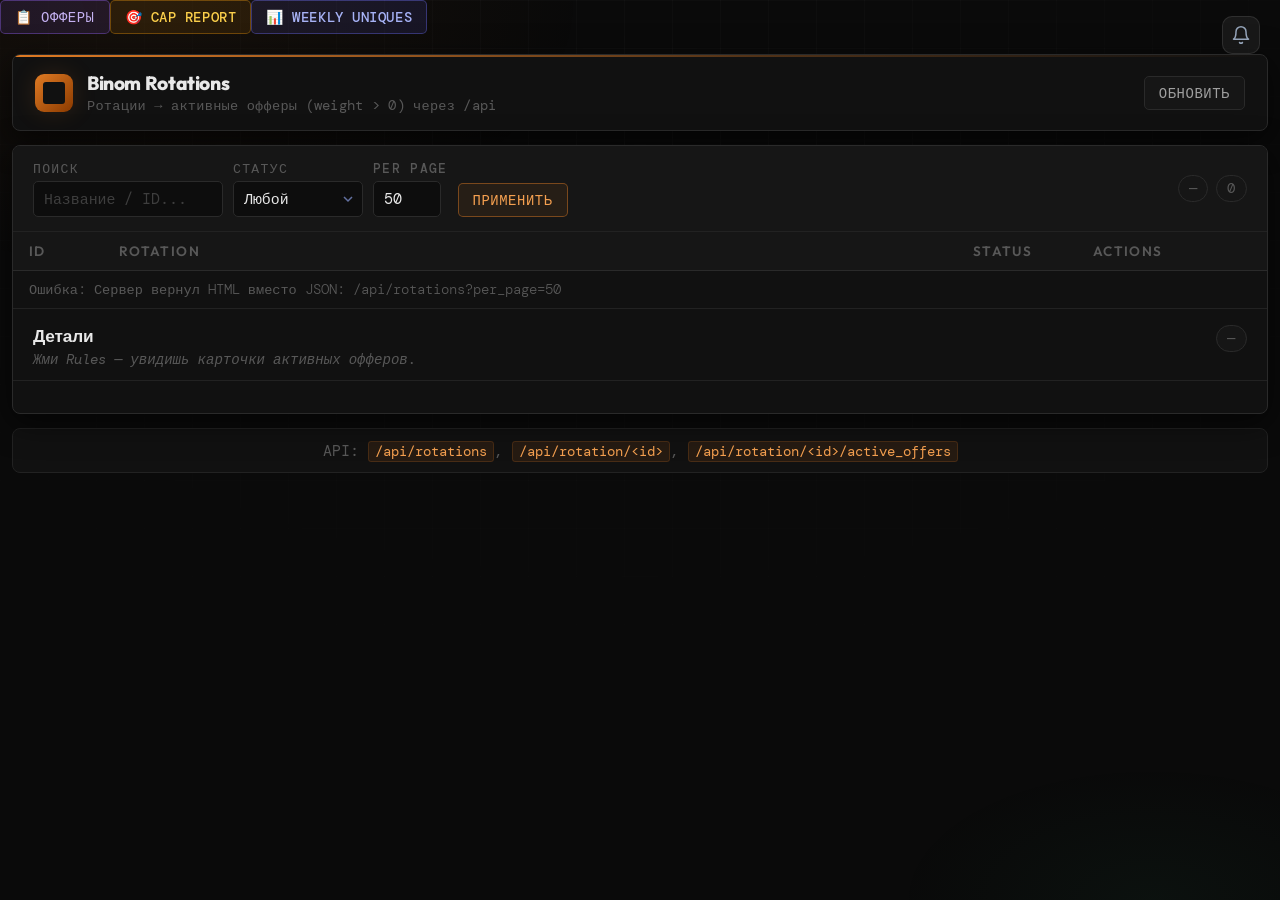
==== index.html @ 56da741b "First" ====
<!doctype html>
<html lang="ru">
<head>
  <meta charset="UTF-8" />
  <meta name="viewport" content="width=device-width, initial-scale=1.0"/>
  <title>Binom Rotations Panel</title>
  <link rel="stylesheet" href="styles.css" />
</head>
<body>
  <div class="bg"></div>

  <div class="app">
    <header class="topbar">
      <div class="brand">
        <div class="logo"></div>
        <div>
          <div class="title">Binom Rotations</div>
          <div class="sub">Ротации → активные офферы (weight &gt; 0) через /api</div>
        </div>
      </div>

      <div class="actions">
        <button id="btnRefresh" class="btn">Обновить</button>
      </div>
    </header>

    <section class="panel">
      <div class="panel-head">
        <div class="filters">
          <label class="field">
            <span>Поиск</span>
            <input id="q" type="text" placeholder="Название / ID..." autocomplete="off"/>
          </label>

          <label class="field">
            <span>Статус</span>
            <select id="status">
              <option value="">Любой</option>
              <option value="active">active</option>
              <option value="paused">paused</option>
              <option value="deleted">deleted</option>
            </select>
          </label>

          <label class="field small">
            <span>Per page</span>
            <input id="perPage" type="number" min="1" max="500" value="50"/>
          </label>

          <button id="btnApply" class="btn primary">Применить</button>
        </div>

        <div class="meta">
          <div class="pill" id="serverTime">—</div>
          <div class="pill" id="countPill">0</div>
        </div>
      </div>

      <div class="table-wrap">
        <table class="table">
          <thead>
            <tr>
              <th style="width: 90px;">ID</th>
              <th>Rotation</th>
              <th style="width: 120px;">Status</th>
              <th style="width: 190px;">Actions</th>
            </tr>
          </thead>
          <tbody id="rows">
            <tr><td colspan="4" class="muted">Нажми “Обновить”.</td></tr>
          </tbody>
        </table>
      </div>

      <div class="details">
        <div class="details-head">
          <div>
            <div class="details-title" id="detailsTitle">Детали</div>
            <div class="details-sub" id="detailsSub">Жми Rules — увидишь карточки активных офферов.</div>
          </div>
          <div class="details-search" id="detailsSearchWrap" style="display:none;">
            <input id="offerSearch" type="text" placeholder="Поиск оффера..." autocomplete="off"/>
            <span id="offerSearchCount" class="pill">—</span>
          </div>
          <div class="pill" id="detailsMeta">—</div>
        </div>

        <div id="cards" class="cards"></div>
        <pre id="detailsJson" style="display:none">{}</pre>
      </div>
    </section>

    <footer class="footer">
      <span class="muted">
        API: <code>/api/rotations</code>, <code>/api/rotation/&lt;id&gt;</code>, <code>/api/rotation/&lt;id&gt;/active_offers</code>
      </span>
    </footer>
  </div>

  <script src="app.js"></script>
</body>
</html>
---- styles.css ----
/* ══════════════════════════════════════════════
   Binom Rotations Panel — Minimal Amber
   ══════════════════════════════════════════════ */

@import url('https://fonts.googleapis.com/css2?family=DM+Mono:ital,wght@0,300;0,400;0,500;1,300&family=Outfit:wght@500;600;700;800&display=swap');

/* ─── Variables ─────────────────────────────── */
:root {
  --bg:       #0a0a0a;
  --s0:       #0d0d0d;
  --s1:       #111111;
  --s2:       #161616;
  --s3:       #1a1a1a;
  --s4:       #1f1f1f;
  --border:   #222222;
  --border2:  #2a2a2a;
  --border3:  #363636;

  --accent:   #e07b24;
  --accent2:  #f5a050;
  --glow:     rgba(224,123,36,.15);
  --green:    #3ecf8e;
  --green-bg: rgba(62,207,142,.08);
  --orange:   #e07b24;
  --red:      #e05050;

  --text:     #e8e8e8;
  --text2:    #a0a0a0;
  --muted:    #585858;
  --muted2:   #3e3e3e;

  --r:        8px;
  --r-sm:     5px;
  --r-xs:     3px;

  --mono:    'DM Mono', 'Courier New', monospace;
  --display: 'Outfit', sans-serif;
  --shadow:  0 8px 32px rgba(0,0,0,.6);
}

/* ─── Reset ─────────────────────────────────── */
*, *::before, *::after { box-sizing: border-box; margin: 0; padding: 0; }
html { font-size: 16px; -webkit-font-smoothing: antialiased; color-scheme: dark; }
body {
  font-family: var(--mono);
  background: var(--bg);
  color: var(--text);
  min-height: 100vh;
  overflow-x: hidden;
}

/* ─── Background ────────────────────────────── */
.bg {
  position: fixed; inset: 0; z-index: 0; pointer-events: none;
  background:
    radial-gradient(ellipse 60% 50% at 10% 0%, rgba(224,123,36,.06) 0%, transparent 60%),
    radial-gradient(ellipse 40% 30% at 90% 100%, rgba(62,207,142,.04) 0%, transparent 50%);
}
.bg::after {
  content: '';
  position: absolute; inset: 0;
  background-image:
    linear-gradient(rgba(255,255,255,.025) 1px, transparent 1px),
    linear-gradient(90deg, rgba(255,255,255,.025) 1px, transparent 1px);
  background-size: 48px 48px;
  mask-image: radial-gradient(ellipse 90% 80% at 50% 10%, black, transparent 90%);
}

/* ─── App ────────────────────────────────────── */
.app {
  position: relative; z-index: 1;
  max-width: 1600px; margin: 0 auto;
  padding: 20px 12px 60px;
  display: flex; flex-direction: column; gap: 14px;
}

/* ─── Topbar ─────────────────────────────────── */
.topbar {
  display: flex; align-items: center; justify-content: space-between;
  padding: 16px 22px;
  background: var(--s1); border: 1px solid var(--border2);
  border-radius: var(--r); box-shadow: var(--shadow);
  position: relative; overflow: hidden;
}
.topbar::before {
  content: '';
  position: absolute; top: 0; left: 0; right: 0; height: 2px;
  background: linear-gradient(90deg, var(--accent) 0%, rgba(224,123,36,.3) 60%, transparent 100%);
}

.brand { display: flex; align-items: center; gap: 14px; }
.logo {
  width: 38px; height: 38px; border-radius: 9px;
  background: linear-gradient(135deg, var(--accent) 0%, #8b3a00 100%);
  box-shadow: 0 0 24px var(--glow);
  position: relative; flex-shrink: 0;
}
.logo::after {
  content: '';
  position: absolute; inset: 8px; border-radius: 3px; background: var(--s1);
}
.title { font-family: var(--display); font-size: 1.2rem; font-weight: 800; letter-spacing: -.02em; color: var(--text); }
.sub { font-size: 0.85rem; color: var(--muted); margin-top: 2px; letter-spacing: .02em; }

/* ─── Buttons ────────────────────────────────── */
.btn {
  display: inline-flex; align-items: center; gap: 6px;
  padding: 7px 14px; border-radius: var(--r-sm);
  border: 1px solid var(--border2); background: var(--s2);
  color: var(--text2);
  font-family: var(--mono); font-size: 0.87rem; font-weight: 500;
  cursor: pointer; white-space: nowrap; letter-spacing: .04em;
  text-transform: uppercase;
  transition: border-color .15s, color .15s, background .15s, box-shadow .15s;
}
.btn:hover { border-color: var(--border3); color: var(--text); background: var(--s4); }
.btn:active { transform: scale(.97); }
.btn.primary {
  border-color: rgba(224,123,36,.45); color: var(--accent2);
  background: rgba(224,123,36,.08);
}
.btn.primary:hover {
  background: rgba(224,123,36,.2); border-color: var(--accent); color: #fff;
  box-shadow: 0 0 18px var(--glow);
}

/* ─── Panel ──────────────────────────────────── */
.panel {
  background: var(--s1); border: 1px solid var(--border2);
  border-radius: var(--r); box-shadow: var(--shadow);
  overflow: hidden; animation: slideUp .35s ease both;
}
@keyframes slideUp {
  from { opacity:0; transform: translateY(10px); }
  to   { opacity:1; transform: translateY(0); }
}

.panel-head {
  display: flex; align-items: center; justify-content: space-between;
  flex-wrap: wrap; gap: 12px;
  padding: 14px 20px; border-bottom: 1px solid var(--border); background: var(--s2);
}

/* ─── Filters ────────────────────────────────── */
.filters { display: flex; align-items: flex-end; flex-wrap: wrap; gap: 10px; }
.field { display: flex; flex-direction: column; gap: 4px; }
.field span { font-size: 0.82rem; text-transform: uppercase; letter-spacing: .1em; color: var(--muted); font-weight: 500; }
.field input, .field select {
  background: var(--s0); border: 1px solid var(--border2); border-radius: var(--r-sm);
  color: var(--text); font-family: var(--mono); font-size: 0.93rem;
  padding: 7px 10px; outline: none; width: 190px; -webkit-appearance: none;
  transition: border-color .15s, box-shadow .15s;
}
.field.small input { width: 68px; }
.field select {
  width: 130px; cursor: pointer;
  background-image: url("data:image/svg+xml,%3Csvg xmlns='http://www.w3.org/2000/svg' width='10' height='7' viewBox='0 0 10 7'%3E%3Cpolyline fill='none' stroke='%236270a0' stroke-width='1.5' points='1,1 5,5 9,1'/%3E%3C/svg%3E");
  background-repeat: no-repeat; background-position: right 9px center; padding-right: 26px;
}
.field input:focus, .field select:focus { border-color: var(--accent); box-shadow: 0 0 0 2px var(--glow); }
.field input::placeholder { color: var(--muted2); }

/* ─── Pills ──────────────────────────────────── */
.meta { display: flex; align-items: center; gap: 8px; }
.pill {
  display: inline-flex; align-items: center; padding: 4px 10px; border-radius: 20px;
  border: 1px solid var(--border2); background: var(--s2);
  font-size: 0.85rem; color: var(--muted); letter-spacing: .04em; white-space: nowrap;
}

/* ─── Table ──────────────────────────────────── */
.table-wrap { overflow-x: auto; border-bottom: 1px solid var(--border); max-height: 420px; overflow-y: auto; }
.table { width: 100%; border-collapse: collapse; font-size: 0.95rem; }
.table thead { background: var(--s2); position: sticky; top: 0; z-index: 2; }
.table th {
  padding: 10px 16px; text-align: left;
  font-family: var(--display); font-size: 0.85rem; font-weight: 600;
  text-transform: uppercase; letter-spacing: .1em; color: var(--muted);
  border-bottom: 1px solid var(--border2); white-space: nowrap;
}
.table td { padding: 10px 16px; border-bottom: 1px solid var(--border); vertical-align: middle; }
.table tbody tr { transition: background .12s; }
.table tbody tr:hover td { background: rgba(255,255,255,.03); }
.table tbody tr:last-child td { border-bottom: none; }
.table td:first-child { font-size: 0.85rem; color: var(--muted); font-weight: 300; }
.table td:last-child { white-space: nowrap; }

.link { color: var(--text); font-weight: 500; cursor: pointer; transition: color .15s; }
.link:hover { color: var(--accent2); }

/* Status badges */
.badge {
  display: inline-flex; align-items: center; gap: 6px;
  padding: 3px 9px; border-radius: 20px;
  font-size: 0.88rem; font-weight: 500; letter-spacing: .02em;
}
.dot { width: 5px; height: 5px; border-radius: 50%; flex-shrink: 0; }
.dot.ok   { background: var(--green); box-shadow: 0 0 6px var(--green); animation: blink 2s ease infinite; }
.dot.warn { background: var(--orange); }
.dot.bad  { background: var(--red); }
.badge:has(.dot.ok)   { background: var(--green-bg); color: var(--green); border: 1px solid rgba(34,212,122,.22); }
.badge:has(.dot.warn) { background: rgba(247,155,42,.08); color: var(--orange); border: 1px solid rgba(247,155,42,.22); }
.badge:has(.dot.bad)  { background: rgba(247,66,66,.08); color: var(--red); border: 1px solid rgba(247,66,66,.2); }

@keyframes blink { 0%,100% { opacity:1; } 50% { opacity:.3; } }

/* ─── Details section ────────────────────────── */
.details { padding: 0; display: flex; flex-direction: column; }
.details-head {
  display: flex; align-items: flex-start; justify-content: space-between;
  padding: 16px 20px 12px; border-bottom: 1px solid var(--border);
  gap: 12px; flex-wrap: wrap;
}
.details-title { font-family: var(--display); font-size: 1.08rem; font-weight: 700; letter-spacing: -.01em; color: var(--text); }
.details-sub { font-size: 0.88rem; color: var(--muted); margin-top: 3px; font-style: italic; }

/* ─── Cards (fallback grid) ──────────────────── */
.cards {
  padding: 16px 20px;
  display: grid;
  grid-template-columns: repeat(auto-fill, minmax(280px, 1fr));
  gap: 12px;
}

.card {
  background: var(--s2); border: 1px solid var(--border2);
  border-radius: var(--r); padding: 14px 16px;
  transition: border-color .15s, box-shadow .15s, transform .15s;
  animation: cardIn .2s ease both;
  position: relative; overflow: hidden;
}
.card::before {
  content: ''; position: absolute; top: 0; left: 0; right: 0; height: 2px;
  background: linear-gradient(90deg, var(--accent), transparent 80%);
  opacity: 0; transition: opacity .2s;
}
.card:hover { border-color: rgba(224,123,36,.5); box-shadow: 0 0 20px var(--glow); transform: translateY(-2px); }
.card:hover::before { opacity: 1; }

@keyframes cardIn {
  from { opacity:0; transform: scale(.97) translateY(5px); }
  to   { opacity:1; transform: scale(1) translateY(0); }
}

.card-top { display: flex; justify-content: space-between; align-items: flex-start; gap: 10px; margin-bottom: 10px; }
.card-title { font-size: 0.99rem; font-weight: 600; color: var(--text); line-height: 1.3; }
.card-sub { font-size: 0.88rem; color: var(--muted); margin-top: 3px; line-height: 1.6; }

.weight {
  display: inline-flex; align-items: center; justify-content: center;
  min-width: 32px; height: 22px; padding: 0 7px; border-radius: var(--r-xs);
  background: rgba(224,123,36,.12); border: 1px solid rgba(224,123,36,.25);
  color: var(--accent2); font-size: 0.85rem; font-weight: 600;
  white-space: nowrap; flex-shrink: 0;
}

/* ═══════════════════════════════════════════════
   ACCORDION  (renderGeoAccordion)
   ═══════════════════════════════════════════════ */
.cards:has(.accordion) {
  display: block;
  padding: 14px 20px;
}

.accordion {
  padding: 0;
  display: flex;
  flex-wrap: wrap;
  gap: 8px;
  align-items: flex-start;
}

/* GEO group */
.geo {
  border: 1px solid var(--border2); border-radius: var(--r);
  overflow: hidden; background: var(--s2);
  transition: box-shadow .2s;
  animation: cardIn .22s ease both;
  flex: 1 1 320px; min-width: 280px;
}
.geo.open { box-shadow: 0 4px 24px rgba(0,0,0,.35); }

/* GEO header */
.geo-head {
  display: flex; align-items: center; justify-content: space-between;
  padding: 12px 16px; cursor: pointer; user-select: none;
  background: var(--s3); transition: background .15s; gap: 10px;
  position: relative;
}
.geo-head::before {
  content: '';
  position: absolute; left: 0; top: 0; bottom: 0; width: 3px;
  background: var(--accent); border-radius: 0 2px 2px 0; opacity: .8;
  opacity: 0; transition: opacity .15s;
}
.geo.open .geo-head::before { opacity: 1; }
.geo-head:hover { background: var(--s4); }

.geo-title {
  font-family: var(--display);
  font-size: 1.03rem; font-weight: 700; color: var(--text); letter-spacing: -.01em;
}

.geo-meta { display: flex; align-items: center; gap: 8px; flex-shrink: 0; }
.geo-meta span {
  font-size: 0.86rem; color: var(--muted);
  background: var(--s0); border: 1px solid var(--border);
  border-radius: 20px; padding: 2px 9px; letter-spacing: .04em;
}
/* chevron — last span */
.geo-meta span:last-child {
  background: transparent; border: none; padding: 0;
  font-size: 0.98rem; color: var(--muted2);
  transition: transform .25s ease;
  display: inline-block; width: 14px; text-align: center;
  line-height: 1;
}
.geo.open .geo-meta span:last-child { transform: rotate(180deg); }

/* GEO body */
.geo-body { max-height: 0; overflow: hidden; transition: max-height .3s ease; }
.geo.open .geo-body { max-height: 99999px; }

/* ─── Offer row ──────────────────────────────── */
.offer-row {
  display: flex; align-items: center; justify-content: space-between;
  gap: 12px; padding: 10px 16px;
  border-top: 1px solid var(--border);
  transition: background .12s; position: relative;
}
.offer-row:hover { background: rgba(224,123,36,.04); }
.offer-row::before {
  content: ''; position: absolute; left: 0; top: 0; bottom: 0; width: 2px;
  background: var(--green); opacity: 0; transition: opacity .15s;
}
.offer-row:hover::before { opacity: 1; }

.offer-left { min-width: 0; flex: 1; }

.offer-name {
  font-size: 0.95rem; font-weight: 500; color: var(--text); line-height: 1.3;
  white-space: nowrap; overflow: hidden; text-overflow: ellipsis;
}

.offer-sub { margin-top: 3px; font-size: 0.85rem; color: var(--muted); line-height: 1.65; }

.offer-weight {
  flex-shrink: 0;
  display: inline-flex; align-items: center; justify-content: center;
  min-width: 58px; height: 22px; padding: 0 8px; border-radius: var(--r-xs);
  background: var(--green-bg); border: 1px solid rgba(34,212,122,.2);
  color: var(--green); font-size: 0.88rem; font-weight: 600;
  letter-spacing: .02em; white-space: nowrap;
}

/* ─── JSON pre ───────────────────────────────── */
#detailsJson {
  margin: 14px 20px;
  background: var(--s0); border: 1px solid var(--border); border-radius: var(--r-sm);
  padding: 14px 16px;
  font-family: var(--mono); font-size: 0.85rem; color: var(--muted);
  line-height: 1.65; overflow-x: auto; white-space: pre-wrap; word-break: break-all;
}

/* ─── Muted ──────────────────────────────────── */
.muted { color: var(--muted); font-size: 0.93rem; }

/* ─── Footer ─────────────────────────────────── */
.footer {
  padding: 11px 16px; text-align: center;
  border: 1px solid var(--border); border-radius: var(--r); background: var(--s1);
}
.footer code {
  font-family: var(--mono); font-size: 0.85rem; color: var(--accent2);
  background: rgba(224,123,36,.1); border: 1px solid rgba(224,123,36,.18);
  border-radius: var(--r-xs); padding: 1px 6px;
}

/* ─── Scrollbar ──────────────────────────────── */
::-webkit-scrollbar { width: 5px; height: 5px; }
::-webkit-scrollbar-track { background: var(--bg); }
::-webkit-scrollbar-thumb { background: var(--border2); border-radius: 99px; }
::-webkit-scrollbar-thumb:hover { background: var(--border3); }
::selection { background: var(--accent); color: #fff; }

/* ─── Responsive ─────────────────────────────── */
@media (max-width: 640px) {
  .panel-head { flex-direction: column; align-items: flex-start; }
  .filters { flex-direction: column; align-items: stretch; }
  .field input, .field select, .field.small input { width: 100%; }
  .accordion { padding: 10px 12px; }
  .geo-head { padding: 10px 12px; }
  .offer-row { padding: 9px 12px; }
  .offer-name { white-space: normal; }
}

/* ─── Details search ─────────────────────────── */
.details-head {
  flex-wrap: wrap;
}

.details-search {
  display: flex;
  align-items: center;
  gap: 8px;
  flex: 1;
  max-width: 340px;
  margin: 0 12px;
}

.details-search input {
  flex: 1;
  background: var(--s0);
  border: 1px solid var(--border2);
  border-radius: var(--r-sm);
  color: var(--text);
  font-family: var(--mono);
  font-size: 0.93rem;
  padding: 7px 10px;
  outline: none;
  transition: border-color .15s, box-shadow .15s;
  min-width: 0;
}
.details-search input:focus {
  border-color: var(--accent);
  box-shadow: 0 0 0 3px var(--glow);
}
.details-search input::placeholder { color: var(--muted2); }

/* highlight matched offer name */
.offer-name mark {
  background: rgba(224,123,36,.35);
  color: var(--accent2);
  border-radius: 2px;
  padding: 0 1px;
}

/* dim non-matching GEO when search active */
.geo.search-hidden {
  display: none;
}

/* ─── DPU button ─────────────────────────────── */
.btn.dpu-btn {
  border-color: rgba(34,212,122,.35);
  color: var(--green);
  background: rgba(34,212,122,.08);
}
.btn.dpu-btn:hover {
  background: rgba(34,212,122,.18);
  border-color: var(--green);
  color: #fff;
  box-shadow: 0 0 14px rgba(34,212,122,.2);
}

/* ─── offer-right (weight + dpu side by side) ── */
.offer-right {
  display: flex;
  align-items: center;
  gap: 8px;
  flex-shrink: 0;
}

/* ─── DPU badge in offer row ─────────────────── */
.dpu-badge {
  display: inline-flex;
  flex-direction: column;
  align-items: center;
  justify-content: center;
  min-width: 62px;
  padding: 3px 8px;
  border-radius: var(--r-xs);
  border: 1px solid transparent;
  font-size: 0.85rem;
  line-height: 1.3;
  text-align: center;
  flex-shrink: 0;
}

.dpu-val {
  font-size: 0.93rem;
  font-weight: 600;
  display: block;
}

.dpu-period {
  font-size: 0.8rem;
  opacity: .7;
  display: block;
  letter-spacing: .03em;
}

/* цвета */
.dpu-high   { background: rgba(34,212,122,.12); border-color: rgba(34,212,122,.25); color: var(--green); }
.dpu-mid    { background: rgba(247,155,42,.1);  border-color: rgba(247,155,42,.25); color: var(--orange); }
.dpu-low    { background: rgba(247,66,66,.1);   border-color: rgba(247,66,66,.2);   color: var(--red); }
.dpu-zero   { background: var(--s3);            border-color: var(--border);        color: var(--muted); }
.dpu-nodata { background: var(--s3);            border-color: var(--border2);       color: var(--muted2);
              font-style: italic; }

/* ─── DPU loading state ──────────────────────── */
.dpu-loading {
  display: flex;
  align-items: center;
  gap: 16px;
  padding: 32px 20px;
  color: var(--muted2);
  font-size: 0.97rem;
  line-height: 1.6;
}

.dpu-spinner {
  width: 28px; height: 28px;
  border: 2px solid var(--border2);
  border-top-color: var(--green);
  border-radius: 50%;
  flex-shrink: 0;
  animation: spin .8s linear infinite;
}

@keyframes spin { to { transform: rotate(360deg); } }

/* ─── $Unic button in GEO card ──────────────────── */
.dpu-geo-btn {
  font-size: 0.85rem;
  padding: 3px 8px;
  border-color: rgba(34,212,122,.3);
  color: var(--green);
  background: rgba(62,207,142,.07);
  cursor: pointer;
  flex-shrink: 0;
}
.dpu-geo-btn:hover {
  background: rgba(34,212,122,.18);
  border-color: var(--green);
  color: #fff;
}
.dpu-geo-btn:disabled {
  opacity: .5;
  cursor: wait;
}

/* Chevron отдельно чтобы кнопка не ломала layout */
.geo-meta .chevron {
  margin-left: 2px;
}

/* ─── Weekly Uniques Panel ──────────────────────────────────────── */
.weekly-open-btn {
  background: rgba(99,102,241,.12);
  border-color: rgba(99,102,241,.4);
  color: #a5b4fc;
}
.weekly-open-btn:hover {
  background: rgba(99,102,241,.25);
  border-color: #818cf8;
  color: #fff;
}

.weekly-panel {
  position: fixed;
  inset: 0;
  background: #0d0f18;
  z-index: 1000;
  display: flex;
  flex-direction: column;
  padding: 20px 24px;
  overflow: hidden;
}

.weekly-header {
  display: flex;
  align-items: center;
  gap: 12px;
  flex-wrap: wrap;
  margin-bottom: 16px;
  flex-shrink: 0;
  padding-bottom: 16px;
  border-bottom: 1px solid var(--border);
}

.weekly-title {
  font-size: 1.13rem;
  font-weight: 700;
  color: #e2e8f0;
  white-space: nowrap;
}

.weekly-controls {
  display: flex;
  align-items: center;
  gap: 8px;
  flex-wrap: wrap;
  flex: 1;
}

.weekly-controls label {
  display: flex;
  align-items: center;
  gap: 5px;
  font-size: 0.9rem;
  color: var(--muted);
  white-space: nowrap;
}

.date-inp, .num-inp {
  background: var(--surface);
  border: 1px solid var(--border);
  border-radius: 6px;
  color: var(--text);
  padding: 5px 9px;
  font-size: 0.95rem;
  outline: none;
}
.date-inp:focus, .num-inp:focus { border-color: var(--accent); }
.num-inp { width: 68px; }

.weekly-meta {
  display: flex;
  align-items: center;
  gap: 0;
  font-size: 0.93rem;
  color: var(--muted);
  margin-bottom: 16px;
  flex-shrink: 0;
}
.weekly-meta b { color: #e2e8f0; font-weight: 600; }
.wmeta-sep { margin: 0 10px; opacity: .3; }

.weekly-result {
  flex: 1;
  overflow-y: auto;
  padding-right: 6px;
}

/* ─── Cards grid ─── */
.weekly-cards {
  display: grid;
  grid-template-columns: repeat(auto-fill, minmax(340px, 1fr));
  gap: 14px;
  padding-bottom: 20px;
}

.wcard {
  background: var(--card);
  border: 1px solid var(--border);
  border-radius: 12px;
  overflow: hidden;
  transition: border-color .2s;
}
.wcard:hover { border-color: rgba(99,102,241,.4); }

.wcard-header {
  padding: 12px 16px 10px;
  background: rgba(99,102,241,.07);
  border-bottom: 1px solid var(--border);
  display: flex;
  align-items: flex-start;
  justify-content: space-between;
  gap: 8px;
}

.wcard-title {
  font-size: 1.03rem;
  font-weight: 700;
  color: #c7d2fe;
  line-height: 1.3;
}

.wcard-badge {
  font-size: 0.88rem;
  color: var(--muted);
  white-space: nowrap;
  margin-top: 2px;
  flex-shrink: 0;
}

.wcard-rows {
  padding: 8px 0 4px;
}

.wrow {
  display: grid;
  grid-template-columns: 22px 1fr auto auto;
  align-items: center;
  gap: 8px;
  padding: 4px 14px;
  transition: background .1s;
}
.wrow:hover { background: rgba(255,255,255,.03); }

.wrow-top .wrow-country { color: #e2e8f0; font-weight: 600; }
.wrow-top .wrow-uniq    { color: #34d47a; }

.wrow-rank {
  font-size: 0.88rem;
  color: rgba(255,255,255,.2);
  text-align: right;
  font-variant-numeric: tabular-nums;
}

.wrow-country {
  font-size: 0.97rem;
  color: #94a3b8;
  white-space: nowrap;
  overflow: hidden;
  text-overflow: ellipsis;
}

.wrow-bar-wrap {
  width: 80px;
  height: 4px;
  background: rgba(255,255,255,.07);
  border-radius: 2px;
  overflow: hidden;
}
.wrow-bar {
  height: 100%;
  background: linear-gradient(90deg, #4f46e5, #7c3aed);
  border-radius: 2px;
  transition: width .3s;
}
.wrow-top .wrow-bar {
  background: linear-gradient(90deg, #059669, #34d47a);
}

.wrow-uniq {
  font-size: 0.95rem;
  font-weight: 600;
  color: #64748b;
  font-variant-numeric: tabular-nums;
  text-align: right;
  min-width: 44px;
}

/* ─── Copy button in weekly card ─── */
.wcard-header {
  display: flex;
  align-items: flex-start;
  justify-content: space-between;
  gap: 10px;
}
.wcard-header-left {
  flex: 1;
  min-width: 0;
}
.wcopy-btn {
  flex-shrink: 0;
  font-size: 0.88rem;
  padding: 3px 9px;
  border: 1px solid rgba(99,102,241,.3);
  border-radius: 5px;
  background: rgba(99,102,241,.08);
  color: #a5b4fc;
  cursor: pointer;
  white-space: nowrap;
  transition: all .15s;
  margin-top: 2px;
}
.wcopy-btn:hover {
  background: rgba(99,102,241,.2);
  border-color: #818cf8;
  color: #fff;
}
.wcopy-btn.wcopy-done {
  background: rgba(34,197,94,.12);
  border-color: rgba(34,197,94,.4);
  color: #4ade80;
}

/* ─── "Готовы" tag ─── */
.wrow {
  grid-template-columns: 22px 1fr auto auto auto !important;
}
.wrow-tag {
  font-size: 0.83rem;
  padding: 2px 6px;
  border-radius: 4px;
  border: 1px solid rgba(234,179,8,.2);
  color: rgba(234,179,8,.35);
  background: transparent;
  cursor: pointer;
  white-space: nowrap;
  transition: all .15s;
  user-select: none;
}
.wrow-tag.active {
  border-color: rgba(234,179,8,.55);
  color: var(--accent2);
  background: rgba(234,179,8,.08);
}
.wrow-tag:hover {
  border-color: rgba(234,179,8,.8);
  color: #fde68a;
}

/* Автоматический алерт — мало офферов */
.wrow-needs-offer {
  background: rgba(220,80,40,.06);
  border-left: 3px solid rgba(220,80,40,.6) !important;
}
.wrow-tag--alert {
  border-color: rgba(220,80,40,.6) !important;
  color: #ff8060 !important;
  background: rgba(220,80,40,.12) !important;
  animation: pulse-alert 2.5s ease-in-out infinite;
  cursor: default;
}
@keyframes pulse-alert {
  0%, 100% { opacity: 1; }
  50%       { opacity: .6; }
}

/* ─── CAP Report ──────────────────────────────────────────────── */
.cap-open-btn {
  background: rgba(245,158,11,.1);
  border-color: rgba(245,158,11,.35);
  color: #fcd34d;
}
.cap-open-btn:hover {
  background: rgba(245,158,11,.22);
  border-color: #f59e0b;
  color: #fff;
}

.cap-cards {
  display: grid;
  grid-template-columns: repeat(auto-fill, minmax(380px, 1fr));
  gap: 14px;
  padding-bottom: 20px;
}

.cap-card {
  background: var(--card);
  border: 1px solid var(--border);
  border-radius: 12px;
  overflow: hidden;
  transition: border-color .2s;
}
.cap-card:hover { border-color: rgba(245,158,11,.35); }

.cap-card-header {
  display: flex;
  align-items: flex-start;
  justify-content: space-between;
  gap: 12px;
  padding: 12px 16px 10px;
  background: rgba(245,158,11,.05);
  border-bottom: 1px solid var(--border);
}

.cap-card-left { flex: 1; min-width: 0; }

.cap-offer-name {
  font-size: 0.99rem;
  font-weight: 700;
  color: #fde68a;
  line-height: 1.3;
  word-break: break-word;
}

.cap-offer-meta {
  display: flex;
  gap: 8px;
  margin-top: 4px;
  align-items: center;
}

.cap-network {
  font-size: 0.88rem;
  color: #a5b4fc;
  background: rgba(99,102,241,.1);
  border: 1px solid rgba(99,102,241,.2);
  border-radius: 4px;
  padding: 1px 6px;
}

.cap-offer-id {
  font-size: 0.88rem;
  color: var(--muted);
}

.cap-fd-total {
  font-size: 1.4rem;
  font-weight: 800;
  color: #f59e0b;
  font-variant-numeric: tabular-nums;
  white-space: nowrap;
  line-height: 1;
  padding-top: 2px;
}
.cap-fd-label {
  font-size: 0.85rem;
  font-weight: 500;
  color: #92400e;
  letter-spacing: .05em;
  text-transform: uppercase;
}

.cap-rotations { padding: 6px 0 4px; }

.cap-rotation {
  border-bottom: 1px solid rgba(255,255,255,.04);
  padding: 6px 14px;
}
.cap-rotation:last-child { border-bottom: none; }

.cap-rot-header {
  display: flex;
  justify-content: space-between;
  align-items: center;
  margin-bottom: 4px;
}

.cap-rot-name {
  font-size: 0.9rem;
  font-weight: 600;
  color: #94a3b8;
}

.cap-rot-fd {
  font-size: 0.9rem;
  font-weight: 700;
  color: #f59e0b;
  font-variant-numeric: tabular-nums;
}

.cap-countries { display: flex; flex-wrap: wrap; gap: 4px; }

.cap-country-row {
  display: flex;
  align-items: center;
  gap: 5px;
  background: rgba(255,255,255,.04);
  border-radius: 5px;
  padding: 2px 8px;
  font-size: 0.88rem;
}

.cap-country-name { color: #94a3b8; }
.cap-country-fd {
  font-weight: 700;
  color: #fcd34d;
  font-variant-numeric: tabular-nums;
}

/* ═══════════════════════════════════════════════
   OFFERS PANEL  — structured ledger
   ═══════════════════════════════════════════════ */

.offers-open-btn {
  background: rgba(139,92,246,.12);
  border-color: rgba(139,92,246,.4);
  color: #c4b5fd;
}
.offers-open-btn:hover {
  background: rgba(139,92,246,.25);
  border-color: #a78bfa;
  color: #fff;
}

/* ── Level 1: Rotation block ──────────────────── */
.op-rotation {
  margin-bottom: 16px;
  border-radius: 10px;
  overflow: hidden;
  border: 1px solid rgba(139,92,246,.2);
  box-shadow: 0 4px 20px rgba(0,0,0,.3);
}

.op-rot-header {
  display: flex;
  align-items: center;
  justify-content: space-between;
  padding: 11px 16px;
  background: linear-gradient(90deg, rgba(139,92,246,.13) 0%, rgba(139,92,246,.05) 100%);
  border-bottom: 1px solid rgba(139,92,246,.18);
  position: relative;
}
.op-rot-header::before {
  content: '';
  position: absolute; left: 0; top: 0; bottom: 0; width: 3px;
  background: linear-gradient(180deg, #a78bfa, #7c3aed);
  border-radius: 0;
}
.op-rot-toggle { cursor: pointer; }
.op-rot-toggle:hover { background: rgba(139,92,246,.18); }

.op-rot-left {
  display: flex; align-items: center; gap: 10px;
}
.op-rot-chevron {
  color: rgba(139,92,246,.6);
  display: flex; align-items: center;
  transition: transform .2s;
  transform: rotate(-90deg);
  flex-shrink: 0;
}
.op-rot-chevron.open { transform: rotate(0deg); }

.op-rot-name {
  font-family: var(--display);
  font-size: 0.98rem; font-weight: 700;
  color: #d8b4fe; letter-spacing: -.01em;
}
.op-rot-rid {
  font-size: 0.85rem;
  color: rgba(167,139,250,.55);
  background: rgba(139,92,246,.1);
  border: 1px solid rgba(139,92,246,.2);
  border-radius: 4px; padding: 1px 7px;
}
.op-rot-actions { display: flex; gap: 6px; }

/* collapse body */
.op-rot-body {
  overflow: visible;
  transition: max-height .25s ease, opacity .2s ease;
  max-height: 99999px; opacity: 1;
}
.op-rot-body.collapsed { overflow: hidden; max-height: 0; opacity: 0; }

/* ── Level 2: GEO section ─────────────────────── */
.op-geo {
  border-top: 1px solid var(--border);
  background: var(--s1);
}
.op-geo:last-child { /* no extra radius, rotation wraps it */ }

.op-geo-header {
  display: flex; align-items: center; justify-content: space-between;
  padding: 7px 16px 7px 20px;
  background: rgba(255,255,255,.025);
  border-bottom: 1px solid var(--border);
  gap: 10px;
}

.op-geo-name {
  font-size: 0.93rem; font-weight: 700;
  color: #94a3b8;
  letter-spacing: .03em; text-transform: uppercase;
}
.op-geo-right {
  display: flex; align-items: center; gap: 8px;
}
.op-cap-remain-label {
  font-size: 0.85rem; color: var(--muted);
  background: var(--s0); border: 1px solid var(--border);
  border-radius: 20px; padding: 2px 9px;
  white-space: nowrap;
}
.op-cap-remain-label b { color: var(--accent2); }

/* ── Level 3: Offers table ────────────────────── */
.op-table {
  width: 100%; border-collapse: collapse;
  font-size: 0.93rem; table-layout: fixed;
}

/* Column widths */
.op-table colgroup col:nth-child(1) { width: 32%; }  /* Оффер */
.op-table colgroup col:nth-child(2) { width: 9%;  }  /* Статус */
.op-table colgroup col:nth-child(3) { width: 9%;  }  /* Ставка */
.op-table colgroup col:nth-child(4) { width: 7%;  }  /* Cap */
.op-table colgroup col:nth-child(5) { width: 14%; }  /* $perUniq */
.op-table colgroup col:nth-child(6) { width: 9%;  }  /* Filled */
.op-table colgroup col:nth-child(7) { width: 9%;  }  /* Remain */
.op-table colgroup col:nth-child(8) { width: 9%;  }  /* Actions */

.op-table thead {
  background: rgba(0,0,0,.2);
  position: sticky; top: 0; z-index: 1;
}
.op-table thead th {
  padding: 5px 12px;
  color: var(--muted2); font-size: 0.8rem; font-weight: 600;
  text-transform: uppercase; letter-spacing: .08em;
  text-align: left; white-space: nowrap;
  border-bottom: 1px solid var(--border2);
}
.op-table thead th.num { text-align: right; }

.op-table tbody tr {
  border-top: 1px solid rgba(255,255,255,.03);
  transition: background .1s;
}
.op-table tbody tr:hover { background: rgba(224,123,36,.04); }
.op-table tbody tr:hover .op-offer-name { color: #e2e8f0; }

.op-table td {
  padding: 7px 12px; vertical-align: middle;
}
.op-table td.num {
  text-align: right; font-variant-numeric: tabular-nums;
}

/* Offer name cell */
.op-offer-name {
  color: #b0bdd4; font-weight: 500;
  overflow: hidden; text-overflow: ellipsis;
  white-space: nowrap; max-width: 0;
  transition: color .1s;
}

/* DPU cell */
.op-dpu {
  font-weight: 700; color: #34d47a;
  font-variant-numeric: tabular-nums;
}
.op-dpu-period {
  font-size: 0.78rem;
  color: rgba(52,212,122,.4);
  margin-left: 3px;
}
.op-dpu-age {
  font-size: 0.76rem;
  color: rgba(148,163,184,.25);
  margin-left: 3px;
}
.op-dpu-cell { cursor: pointer; }
.op-dpu-cell:hover { opacity: .75; }
@keyframes dpu-spin { to { transform: rotate(360deg); } }
.op-dpu-spinner {
  display: inline-block;
  animation: dpu-spin .7s linear infinite;
}

/* Numeric cells */
.op-rate  { color: #93c5fd; font-weight: 600; }
.op-remain { color: var(--accent2); font-weight: 700; }
.op-full   { color: #f87171; font-weight: 700; }

/* Actions */
.op-actions { display: flex; gap: 4px; justify-content: flex-end; }
.op-btn { font-size: 0.85rem; padding: 3px 10px; border-radius: 5px; }
.op-btn.small { padding: 2px 6px; font-size: 0.85rem; }
.op-btn.danger {
  border-color: rgba(239,68,68,.25); color: #f87171;
  background: rgba(239,68,68,.06);
}
.op-btn.danger:hover {
  background: rgba(239,68,68,.16); border-color: #ef4444;
}

/* ── Status badge ─────────────────────────────── */
.op-status {
  display: inline-block; font-size: 0.8rem; font-weight: 700;
  padding: 2px 7px; border-radius: 4px;
  cursor: pointer; user-select: none; transition: all .15s;
  letter-spacing: .04em; text-transform: uppercase; white-space: nowrap;
}
.op-status-active {
  background: rgba(34,197,94,.1); border: 1px solid rgba(34,197,94,.25); color: #4ade80;
}
.op-status-active:hover { background: rgba(34,197,94,.2); border-color: #22c55e; }
.op-status-stop {
  background: rgba(239,68,68,.1); border: 1px solid rgba(239,68,68,.25); color: #f87171;
}
.op-status-stop:hover { background: rgba(239,68,68,.2); border-color: #ef4444; }
.op-status-no_perform {
  background: rgba(234,179,8,.08); border: 1px solid rgba(234,179,8,.25); color: var(--accent2);
}
.op-status-no_perform:hover { background: rgba(234,179,8,.18); border-color: #eab308; }

/* ── Modal ────────────────────────────────────── */
.op-modal-overlay {
  position: fixed; inset: 0;
  background: rgba(0,0,0,.72); backdrop-filter: blur(5px);
  z-index: 2000; display: flex; align-items: center; justify-content: center;
}
.op-modal {
  background: var(--s2); border: 1px solid var(--border2);
  border-radius: 14px; padding: 24px; width: 420px; max-width: 95vw;
  box-shadow: 0 24px 64px rgba(0,0,0,.6);
  animation: slideUp .2s ease;
}
.op-modal-title {
  font-family: var(--display); font-size: 1.0rem; font-weight: 700;
  color: var(--text); margin-bottom: 18px; padding-bottom: 14px;
  border-bottom: 1px solid var(--border);
}
.op-modal-field { margin-bottom: 12px; }
.op-modal-field label {
  display: block; font-size: 0.88rem; color: var(--muted);
  margin-bottom: 5px; text-transform: uppercase; letter-spacing: .06em;
}
.op-modal-actions {
  display: flex; gap: 8px; margin-top: 20px;
  padding-top: 16px; border-top: 1px solid var(--border);
  justify-content: flex-end;
}

/* ── Misc ─────────────────────────────────────── */
.op-inline-input {
  background: var(--s0); border: 1px solid var(--accent);
  border-radius: 4px; color: var(--text); padding: 2px 6px;
  font-size: 0.95rem; width: 70px; text-align: right; outline: none;
}
.op-auto-status {
  font-size: 0.88rem; color: rgba(99,102,241,.55); white-space: nowrap; align-self: center;
}
@keyframes op-highlight-pulse {
  0%   { background: rgba(99,102,241,.22); }
  100% { background: transparent; }
}
.op-highlight { animation: op-highlight-pulse 2s ease-out forwards; }

/* ─── Notification Bell ───────────────────────────────────────── */
.bell-btn {
  position: fixed;
  top: 16px;
  right: 20px;
  z-index: 2000;
  cursor: pointer;
  user-select: none;
}

.bell-icon {
  width: 38px;
  height: 38px;
  display: flex;
  align-items: center;
  justify-content: center;
  border-radius: 10px;
  background: rgba(255,255,255,.06);
  border: 1px solid rgba(255,255,255,.1);
  color: #94a3b8;
  transition: all .2s;
}
.bell-btn:hover .bell-icon {
  background: rgba(99,102,241,.15);
  border-color: rgba(99,102,241,.4);
  color: #a5b4fc;
}
.bell-btn:hover .bell-icon svg {
  animation: bell-ring .4s ease;
}
@keyframes bell-ring {
  0%,100% { transform: rotate(0); }
  20%      { transform: rotate(-15deg); }
  40%      { transform: rotate(15deg); }
  60%      { transform: rotate(-10deg); }
  80%      { transform: rotate(8deg); }
}

.bell-badge {
  position: absolute;
  top: -4px;
  right: -6px;
  background: #ef4444;
  color: #fff;
  font-size: 0.8rem;
  font-weight: 700;
  min-width: 16px;
  height: 16px;
  border-radius: 8px;
  display: flex;
  align-items: center;
  justify-content: center;
  padding: 0 3px;
  animation: bell-pop .3s ease;
}

@keyframes bell-pop {
  0%   { transform: scale(0); }
  70%  { transform: scale(1.2); }
  100% { transform: scale(1); }
}

.bell-dropdown {
  position: absolute;
  top: 36px;
  right: 0;
  width: 320px;
  max-height: 480px;
  overflow-y: auto;
  background: #1a1d2e;
  border: 1px solid var(--border);
  border-radius: 12px;
  box-shadow: 0 8px 32px rgba(0,0,0,.5);
  z-index: 3000;
}

.bell-header {
  display: flex;
  align-items: center;
  justify-content: space-between;
  padding: 12px 14px 10px;
  border-bottom: 1px solid var(--border);
  font-size: 0.95rem;
  font-weight: 600;
  color: #e2e8f0;
  position: sticky;
  top: 0;
  background: #1a1d2e;
}

.bell-clear {
  font-size: 0.88rem;
  color: var(--muted);
  background: none;
  border: none;
  cursor: pointer;
  padding: 2px 6px;
  border-radius: 4px;
  transition: color .15s;
}
.bell-clear:hover { color: #f87171; }

.bell-empty {
  padding: 24px;
  text-align: center;
  color: var(--muted);
  font-size: 0.95rem;
}

.bell-item {
  padding: 10px 14px;
  border-bottom: 1px solid rgba(255,255,255,.04);
  transition: background .1s;
}
.bell-item:hover { background: rgba(255,255,255,.03); }
.bell-item:last-child { border-bottom: none; }

.bell-warn { border-left: 3px solid #f59e0b; }
.bell-full { border-left: 3px solid #ef4444; }

.bell-item-title {
  font-size: 0.93rem;
  font-weight: 600;
  color: #e2e8f0;
  margin-bottom: 2px;
}
.bell-item-meta {
  font-size: 0.88rem;
  color: var(--muted);
  margin-bottom: 4px;
}
.bell-item-stat {
  font-size: 0.87rem;
  color: #94a3b8;
}
.bell-stat-warn { color: var(--accent2); }
.bell-stat-full { color: #f87171; }

.bell-item-time {
  font-size: 0.82rem;
  color: rgba(255,255,255,.2);
  margin-top: 3px;
  text-align: right;
}

/* ─── Collapsible Rotations — see OFFERS PANEL above ── */

/* ─── FD History ─────────────────────────────────────────────── */
.fdh-open-btn {
  background: rgba(16,185,129,.1);
  border-color: rgba(16,185,129,.35);
  color: #6ee7b7;
}
.fdh-open-btn:hover {
  background: rgba(16,185,129,.2);
  border-color: #10b981;
  color: #fff;
}

.fdh-group { margin-bottom: 24px; }

.fdh-date {
  font-size: 0.87rem;
  font-weight: 700;
  color: var(--muted);
  text-transform: uppercase;
  letter-spacing: .06em;
  padding: 6px 4px;
  border-bottom: 1px solid var(--border);
  margin-bottom: 4px;
}

.fdh-table {
  width: 100%;
  border-collapse: collapse;
  font-size: 0.95rem;
}
.fdh-table thead th {
  padding: 6px 12px;
  color: var(--muted);
  font-size: 0.88rem;
  font-weight: 600;
  text-transform: uppercase;
  letter-spacing: .04em;
  text-align: left;
  background: rgba(0,0,0,.1);
}
.fdh-table thead th.num { text-align: right; }
.fdh-table tbody tr {
  border-bottom: 1px solid rgba(255,255,255,.03);
  transition: background .1s;
}
.fdh-table tbody tr:hover { background: rgba(255,255,255,.03); }
.fdh-table td { padding: 6px 12px; }
.fdh-table td.num { text-align: right; font-variant-numeric: tabular-nums; }

.fdh-time  { color: var(--muted); font-size: 0.87rem; white-space: nowrap; }
.fdh-offer { color: #e2e8f0; font-weight: 500; }
.fdh-rot   { color: #94a3b8; font-size: 0.9rem; }
.fdh-delta { color: #34d47a; font-weight: 700; }
.fdh-total { color: var(--accent2); font-weight: 600; }
.fdh-cap   { color: #64748b; }

.fdh-warn td { background: rgba(239,68,68,.04); }
.fdh-warn .fdh-total { color: #f87171; }

.fdh-modal {
  width: 860px;
  max-width: 96vw;
  max-height: 80vh;
  display: flex;
  flex-direction: column;
  padding: 0;
  overflow: hidden;
}
.fdh-modal-header {
  display: flex;
  align-items: center;
  justify-content: space-between;
  padding: 16px 20px;
  border-bottom: 1px solid var(--border);
  flex-shrink: 0;
}
.fdh-modal-title {
  font-size: 1.03rem;
  font-weight: 700;
  color: #e2e8f0;
}
.fdh-modal-body {
  overflow-y: auto;
  padding: 16px 20px;
  flex: 1;
}

.op-dpu-low {
  color: var(--muted);
  font-size: 0.85rem;
  font-style: italic;
}
.op-dpu-none {
  color: var(--muted2);
}

/* ═══════════════════════════════════════════════
   ANALYTICS VIEW
   ═══════════════════════════════════════════════ */

.analytics-btn {
  background: rgba(224,123,36,.08);
  border-color: rgba(224,123,36,.4);
  color: var(--accent2);
}
.analytics-btn:hover {
  background: rgba(224,123,36,.18);
  border-color: var(--accent);
  color: #fff;
}

/* Preset bar */
.an-preset-bar {
  display: flex; gap: 6px; padding: 14px 20px 0;
  flex-wrap: wrap;
}
.an-preset-btn {
  padding: 4px 12px; border-radius: 20px; font-size: 0.85rem;
  border: 1px solid var(--border2); background: var(--s2);
  color: var(--muted); cursor: pointer; font-family: var(--mono);
  transition: all .15s; letter-spacing: .04em;
}
.an-preset-btn:hover { border-color: var(--border3); color: var(--text); }
.an-preset-btn.active {
  background: rgba(224,123,36,.1); border-color: rgba(224,123,36,.5);
  color: var(--accent2);
}

/* Blocks container */
.an-blocks { padding: 16px 20px; display: flex; flex-direction: column; gap: 20px; }

/* GEO block */
.an-geo-block {
  border: 1px solid var(--border2); border-radius: var(--r);
  overflow: hidden;
}
.an-geo-title {
  padding: 9px 16px; font-family: var(--display);
  font-size: 0.93rem; font-weight: 700; color: #94a3b8;
  text-transform: uppercase; letter-spacing: .06em;
  background: rgba(255,255,255,.025); border-bottom: 1px solid var(--border);
}

/* Table */
.an-table {
  width: 100%; border-collapse: collapse; font-size: 0.93rem; table-layout: fixed;
}
.an-table thead tr { background: rgba(0,0,0,.2); }
.an-table thead th {
  padding: 6px 12px; text-align: left;
  color: var(--muted2); font-size: 0.8rem; font-weight: 600;
  text-transform: uppercase; letter-spacing: .07em; white-space: nowrap;
  border-bottom: 1px solid var(--border2);
}
.an-table thead th.an-num { text-align: right; }
.an-table colgroup col:nth-child(1) { width: 34%; }
.an-table colgroup col:nth-child(2) { width: 10%; }
.an-table colgroup col:nth-child(3) { width: 6%;  }
.an-table colgroup col:nth-child(4) { width: 6%;  }
.an-table colgroup col:nth-child(5) { width: 5%;  }
.an-table colgroup col:nth-child(6) { width: 6%;  }
.an-table colgroup col:nth-child(7) { width: 11%; }
.an-table colgroup col:nth-child(8) { width: 6%;  }
.an-table colgroup col:nth-child(9) { width: 16%; }

/* Rows */
.an-row { border-top: 1px solid rgba(255,255,255,.03); transition: background .1s; }
.an-row:hover { background: rgba(224,123,36,.04); }
.an-row-best  { background: rgba(62,207,142,.04); }
.an-row-best:hover { background: rgba(62,207,142,.07); }
.an-row-worst { background: rgba(247,66,66,.03); }
.an-row-dim   { opacity: .55; }

.an-table td { padding: 7px 12px; vertical-align: middle; }
.an-num { text-align: right; font-variant-numeric: tabular-nums; }

.an-name {
  color: #c0cde4; font-weight: 500; overflow: hidden;
  text-overflow: ellipsis; white-space: nowrap; max-width: 0;
}
.an-cr   { color: #93c5fd; font-weight: 600; }
.an-ftd  { color: #a78bfa; font-weight: 600; }
.an-dpu  { color: #34d47a; font-weight: 700; }
.an-weight { color: var(--muted); }
.an-nd   { color: var(--muted2); }

/* Mini bar for uniq */
.an-bar-wrap {
  height: 3px; background: rgba(255,255,255,.06); border-radius: 2px;
  margin-bottom: 3px; overflow: hidden;
}
.an-bar { height: 100%; border-radius: 2px; transition: width .3s; }
.an-bar-uniq { background: linear-gradient(90deg, #e07b24, #f5a050); }

/* DPU bar */
.an-dpu-bar-wrap {
  height: 3px; background: rgba(255,255,255,.06); border-radius: 2px;
  margin-top: 3px; overflow: hidden;
}
.an-dpu-bar {
  height: 100%; border-radius: 2px;
  background: linear-gradient(90deg, var(--accent), #f5a050);
  transition: width .3s;
}

/* Recommendation badge */
.an-rec {
  display: inline-block; font-size: 0.82rem; font-weight: 700;
  padding: 2px 8px; border-radius: 4px; white-space: nowrap;
  text-transform: uppercase; letter-spacing: .04em;
}
.an-rec-up   { background: rgba(34,212,122,.12); border: 1px solid rgba(34,212,122,.3); color: var(--green); }
.an-rec-hold { background: rgba(224,123,36,.1);  border: 1px solid rgba(224,123,36,.25); color: #f5a050; }
.an-rec-down { background: rgba(224,123,36,.1);  border: 1px solid rgba(224,123,36,.25); color: var(--accent2); }
.an-rec-min  { background: rgba(247,66,66,.1);   border: 1px solid rgba(247,66,66,.2);  color: #f87171; }
.an-rec-dim  { background: var(--s3); border: 1px solid var(--border); color: var(--muted2); font-style: italic; }

/* Loading */
.an-loading {
  display: flex; align-items: center; gap: 14px;
  padding: 40px 24px; color: var(--muted2); font-size: 0.97rem;
}
.an-spinner {
  width: 24px; height: 24px; border-radius: 50%;
  border: 2px solid var(--border2); border-top-color: var(--accent2);
  flex-shrink: 0; animation: spin .8s linear infinite;
}
.an-low-data {
  color: var(--accent2); font-size: 0.85rem; opacity: .7;
  margin-left: 2px; cursor: help;
}

/* GEO header with per-geo preset bar */
.an-geo-header {
  display: flex; align-items: center; justify-content: space-between;
  padding: 8px 16px; gap: 12px;
  background: rgba(255,255,255,.025); border-bottom: 1px solid var(--border);
  flex-wrap: wrap;
}
.an-geo-preset-bar {
  display: flex; gap: 4px; flex-wrap: wrap;
}
.an-geo-preset-btn {
  padding: 3px 10px; border-radius: 12px; font-size: 0.85rem;
  border: 1px solid var(--border2); background: transparent;
  color: var(--muted); cursor: pointer; font-family: var(--mono);
  transition: all .15s; letter-spacing: .03em;
}
.an-geo-preset-btn:hover { border-color: var(--border3); color: var(--text); }
.an-geo-preset-btn.active {
  background: rgba(224,123,36,.12); border-color: rgba(224,123,36,.45);
  color: var(--accent2);
}

/* Totals row */
.an-total-row {
  border-top: 2px solid rgba(255,255,255,.08);
  background: rgba(255,255,255,.03);
}
.an-total-label {
  padding: 7px 12px; font-size: 0.88rem; font-weight: 700;
  color: var(--muted); text-transform: uppercase; letter-spacing: .05em;
}
.an-total-val  { color: #e2e8f0; font-weight: 700; padding: 7px 12px; }
.an-total-cr   { color: #93c5fd; font-weight: 700; padding: 7px 12px; }
.an-total-ftd  { color: #a78bfa; font-weight: 700; padding: 7px 12px; }

/* Weight edit inline */
.an-weight-cell {
  white-space: nowrap; text-align: right;
  display: flex; align-items: center; justify-content: flex-end; gap: 4px;
}
.an-weight-edit-btn {
  opacity: 0; font-size: 0.85rem; padding: 1px 4px;
  background: rgba(255,255,255,.06); border: 1px solid var(--border2);
  color: var(--muted); border-radius: 3px; cursor: pointer;
  transition: opacity .15s, background .15s;
}
.an-row:hover .an-weight-edit-btn { opacity: 1; }
.an-weight-edit-btn:hover { background: rgba(224,123,36,.2); color: #93c5fd; border-color: #e07b24; }

.an-weight-input {
  width: 60px; padding: 2px 5px; font-size: 0.9rem;
  background: var(--s3); border: 1px solid #e07b24;
  color: var(--text); border-radius: 4px; text-align: right;
  font-family: var(--mono);
}
.an-weight-save, .an-weight-cancel {
  padding: 2px 5px; font-size: 0.85rem; border-radius: 3px; cursor: pointer; border: none;
}
.an-weight-save   { background: rgba(34,212,122,.2); color: var(--green); }
.an-weight-cancel { background: rgba(247,66,66,.15);  color: #f87171; }
.an-weight-saving { color: var(--muted); font-style: italic; font-size: 0.85rem; }
.an-weight-updated { color: var(--green) !important; transition: color 1s; }

/* Conversion ratio display */
.an-conv-pct {
  display: block; font-weight: 700;
}
.an-conv-ratio {
  display: block; font-size: 0.82rem; font-weight: 400;
  color: var(--muted); margin-top: 1px; font-family: var(--mono);
}
.an-cr  .an-conv-ratio { color: #f5a050; }
.an-ftd .an-conv-ratio { color: #a78bfa; }
.an-total-cr  .an-conv-ratio { color: #f5a050; }
.an-total-ftd .an-conv-ratio { color: #a78bfa; }

/* ─── Multi-rotation analytics ─── */
.multi-analytics-btn {
  background: rgba(224,123,36,.1);
  border-color: rgba(224,123,36,.4);
  color: var(--accent2); font-weight: 600;
  animation: pulse-border 2s ease-in-out infinite;
}
@keyframes pulse-border {
  0%, 100% { border-color: rgba(224,123,36,.35); }
  50%       { border-color: rgba(224,123,36,.7); }
}

.rot-checkbox-wrap { display: flex; align-items: center; justify-content: center; cursor: pointer; }
.rot-checkbox { width: 14px; height: 14px; accent-color: var(--accent); cursor: pointer; }

.an-rot-badge {
  display: inline-block; font-size: 0.8rem; padding: 1px 6px;
  border-radius: 3px; background: rgba(224,123,36,.12);
  border: 1px solid rgba(224,123,36,.25); color: #f5a050;
  white-space: nowrap; font-family: var(--mono);
}
.an-rot-tag {
  display: inline-block; font-size: 0.85rem; padding: 2px 8px;
  border-radius: 10px; background: rgba(255,255,255,.06);
  border: 1px solid var(--border2); color: var(--muted);
  font-family: var(--mono);
}
.an-geo-rot-badges { display: flex; gap: 4px; flex-wrap: wrap; }
.an-multi-rot-legend {
  display: flex; gap: 8px; padding: 10px 20px 4px; flex-wrap: wrap;
}
.an-preset-bar--global { border-bottom: 1px solid var(--border); padding-bottom: 12px; }

/* ─── Multi-pivot table ─── */
.mpv-scroll { overflow-x: auto; }
.mpv-table { table-layout: auto; min-width: 100%; }

.mpv-offer-th {
  min-width: 180px; max-width: 220px;
  position: sticky; left: 0; z-index: 2;
  background: var(--s1);
}
.mpv-offer-name {
  min-width: 180px; max-width: 220px;
  position: sticky; left: 0; z-index: 1;
  background: var(--s1); border-right: 1px solid var(--border2);
}
.an-row:hover .mpv-offer-name { background: rgba(224,123,36,.04); }

.mpv-rot-header {
  text-align: center; font-size: 0.93rem; font-weight: 700;
  padding: 10px 8px 6px; min-width: 220px;
  border-left: 2px solid var(--border3);
  color: var(--text);
  font-family: var(--display);
  letter-spacing: .03em;
  text-transform: uppercase;
}
.mpv-rot-sub {
  font-size: 0.78rem; font-weight: 500; color: var(--muted);
  margin-top: 3px; letter-spacing: .06em;
  font-family: var(--mono); text-transform: uppercase;
}

.mpv-cell {
  padding: 6px 10px; vertical-align: middle;
  font-size: 0.9rem; white-space: nowrap;
}
/* First cell of each rotation group — thick divider */
.mpv-cell:first-of-type { border-left: 2px solid var(--border3); }
/* Nth-child alternating tints for rotation groups (every 3 cells = 1 rotation) */
.mpv-row td:nth-child(n+2):nth-child(-n+4)  { background: rgba(255,255,255,.012); }
.mpv-row td:nth-child(n+5):nth-child(-n+7)  { background: rgba(255,255,255,.0); }
.mpv-row td:nth-child(n+8):nth-child(-n+10) { background: rgba(255,255,255,.012); }
.mpv-row td:nth-child(n+11):nth-child(-n+13){ background: rgba(255,255,255,.0); }
.mpv-row td:nth-child(n+14):nth-child(-n+16){ background: rgba(255,255,255,.012); }
.mpv-cr   { color: #93c5fd; font-weight: 600; text-align: right; }
.mpv-ftd  { color: #a78bfa; font-weight: 600; text-align: right; }
.mpv-dpu-col { text-align: center; min-width: 100px; }
.mpv-dpu  { font-weight: 800; font-size: 0.97rem; display: block; }
.mpv-empty { text-align: center; opacity: .3; }
.mpv-ratio { font-size: 0.82rem; color: var(--muted); font-weight: 400; }

.mpv-wt {
  display: flex; align-items: center; justify-content: center;
  gap: 4px; margin-top: 3px; font-size: 0.88rem; color: var(--muted);
}
.mpv-uniq-row {
  display: flex; gap: 6px; margin-top: 3px; font-size: 0.85rem;
  font-family: var(--mono); flex-wrap: wrap;
}
.mpv-uniq { font-weight: 600; }
.mpv-total { text-align: center; font-size: 0.87rem; padding: 6px; }
.mpv-row { border-top: 1px solid rgba(255,255,255,.03); }

/* Legend */
.an-rot-legend-item {
  display: inline-flex; align-items: center; gap: 5px;
  font-size: 0.85rem; padding: 3px 10px 3px 6px;
  border-radius: 12px; border: 1px solid;
  font-family: var(--mono);
}
.an-rot-legend-dot {
  width: 8px; height: 8px; border-radius: 50%; flex-shrink: 0;
}

/* Стоп статус */
.an-rec-stop {
  background: rgba(220,50,50,.2);
  border-color: rgba(220,50,50,.5);
  color: #ff6b6b;
  font-weight: 700;
  animation: pulse-stop 2s ease-in-out infinite;
}
@keyframes pulse-stop {
  0%, 100% { opacity: 1; }
  50%       { opacity: .6; }
}

/* Ideal weight hint */
.an-ideal-wt {
  display: block; font-size: 0.72rem; color: var(--accent2);
  opacity: .7; font-family: var(--mono); margin-top: 1px;
}

/* ─── Sync modal ─── */
.sync-modal-backdrop {
  position: fixed; inset: 0; z-index: 1000;
  background: rgba(0,0,0,.7); backdrop-filter: blur(4px);
  display: flex; align-items: center; justify-content: center;
}
.sync-modal {
  background: var(--s2); border: 1px solid var(--border3);
  border-radius: var(--r); width: 520px; max-width: 95vw;
  max-height: 80vh; display: flex; flex-direction: column;
  box-shadow: var(--shadow);
}
.sync-modal-header {
  display: flex; align-items: center; justify-content: space-between;
  padding: 14px 18px; border-bottom: 1px solid var(--border);
  font-family: var(--display); font-weight: 700; font-size: 0.95rem;
}
.sync-modal-body {
  flex: 1; overflow-y: auto; padding: 12px 18px;
  display: flex; flex-direction: column; gap: 4px;
}
.sync-modal-footer {
  padding: 12px 18px; border-top: 1px solid var(--border);
  gap: 8px; justify-content: flex-end;
}
.sync-rot-item {
  display: flex; align-items: center; gap: 10px;
  padding: 8px 10px; border-radius: var(--r-sm);
  border: 1px solid var(--border); background: var(--s1);
  cursor: pointer; transition: border-color .15s;
}
.sync-rot-item:hover { border-color: var(--border3); }
.sync-rot-item input[type="checkbox"] { accent-color: var(--accent); flex-shrink: 0; }
.sync-rot-name { flex: 1; font-size: 0.85rem; color: var(--text); }
.sync-rot-id   { font-size: 0.72rem; color: var(--muted); font-family: var(--mono); }
.sync-loading  { color: var(--muted); padding: 20px; text-align: center; }
.sync-error    { color: var(--red); padding: 20px; text-align: center; }
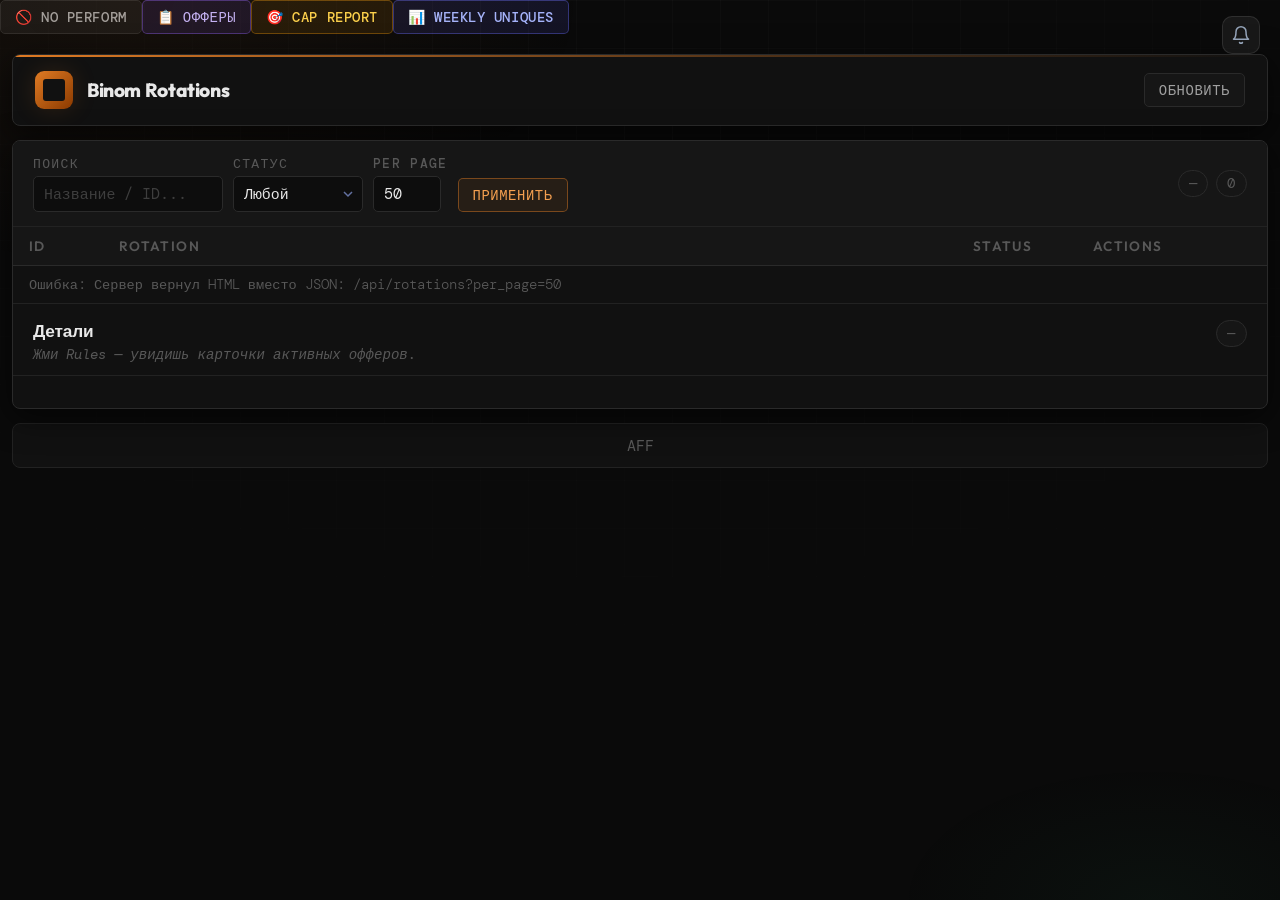
==== commit df612ac4: "fix dpu" ====
--- a/index.html
+++ b/index.html
@@ -15,7 +15,6 @@
         <div class="logo"></div>
         <div>
           <div class="title">Binom Rotations</div>
-          <div class="sub">Ротации → активные офферы (weight &gt; 0) через /api</div>
         </div>
       </div>
 
@@ -92,7 +91,7 @@
 
     <footer class="footer">
       <span class="muted">
-        API: <code>/api/rotations</code>, <code>/api/rotation/&lt;id&gt;</code>, <code>/api/rotation/&lt;id&gt;/active_offers</code>
+        AFF
       </span>
     </footer>
   </div>
--- a/styles.css
+++ b/styles.css
@@ -1821,4 +1821,23 @@
 .sync-rot-name { flex: 1; font-size: 0.85rem; color: var(--text); }
 .sync-rot-id   { font-size: 0.72rem; color: var(--muted); font-family: var(--mono); }
 .sync-loading  { color: var(--muted); padding: 20px; text-align: center; }
-.sync-error    { color: var(--red); padding: 20px; text-align: center; }+.sync-error    { color: var(--red); padding: 20px; text-align: center; }
+.wmeta-excluded { color: #f87171; font-size: .85em; }
+.weekly-toggle { display:flex; align-items:center; gap:5px; font-size:.9em; cursor:pointer; color:#94a3b8; }
+.weekly-toggle input { cursor:pointer; }
+.np-row-expandable { cursor: pointer; }
+.np-row-expandable:hover { background: #1e293b; }
+.np-row-open .np-chevron { color: #6da0ff; }
+.np-chevron { color: #94a3b8; font-size: .7em; }
+.np-detail-cell { padding: 0 !important; background: #0f172a; }
+.np-periods-table { width: 100%; border-collapse: collapse; }
+.np-period-row td { padding: 4px 8px; font-size: .85em; border-bottom: 1px solid #1e293b; }
+.np-period-best { background: #1e293b; color: #e2e8f0; }
+.np-period-label { color: #94a3b8; padding-left: 32px !important; }
+.np-zero { color: #f87171; font-weight: 700; }
+.np-bad  { color: #fb923c; font-weight: 600; }
+.np-warn { color: #fbbf24; }
+.np-low-data { color: #94a3b8; font-size: .8em; margin-left: 3px; }
+.np-offer { max-width: 260px; overflow: hidden; text-overflow: ellipsis; white-space: nowrap; }
+.np-period-tag { color: #64748b; font-size: .8em; }
+.np-table-wrap { overflow-x: auto; }
